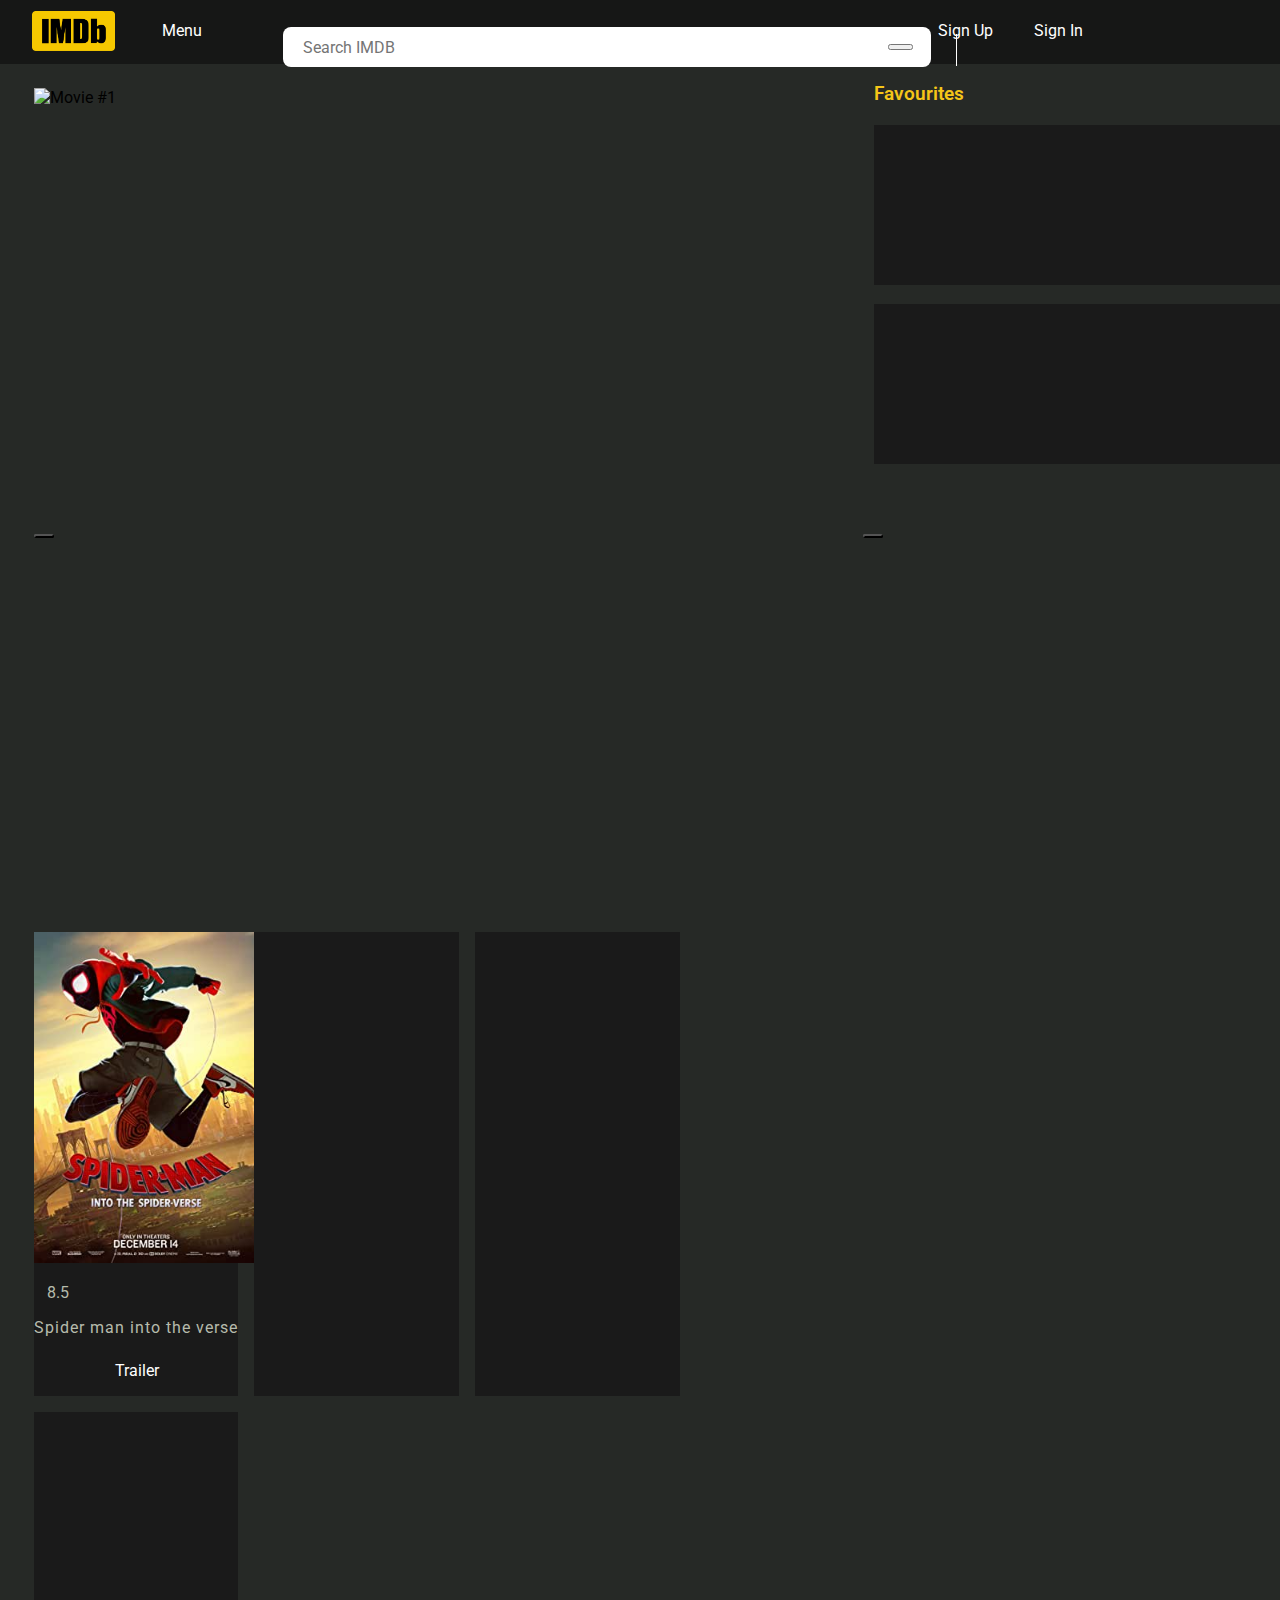
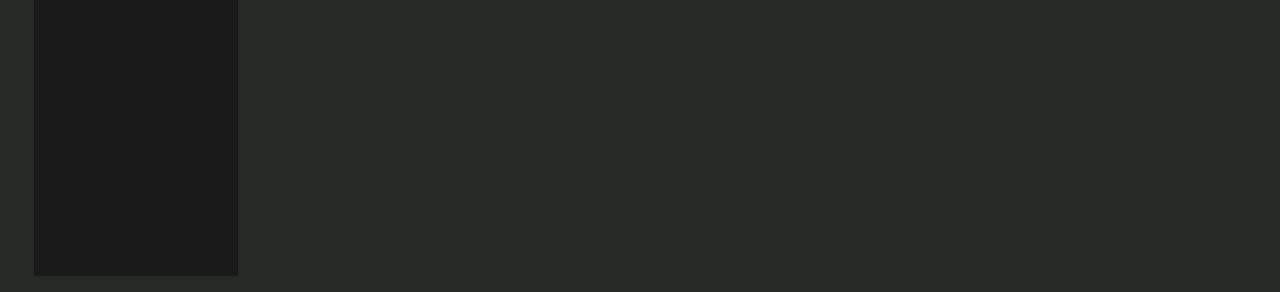
==== index.html @ b8cb4ffa "Commit" ====
<!DOCTYPE html>
<html lang="en">
  <head>
    <meta charset="UTF-8" />
    <meta http-equiv="X-UA-Compatible" content="IE=edge" />
    <meta name="viewport" content="width=device-width, initial-scale=1.0" />
    <link rel="stylesheet" href="style.css" />
    <script src="https://cdn.tailwindcss.com"></script>
    <script
      src="https://kit.fontawesome.com/a429e5bfb6.js"
      crossorigin="anonymous"
    ></script>
    <script src="https://ajax.googleapis.com/ajax/libs/jquery/3.3.1/jquery.min.js"></script>
    <script src="script.js" defer></script>
    <title>IMDB App</title>
  </head>

  <body>
    <header id="header-container">
      <div id="logo-image">
        <img src="./assets/IMDB_Logo_2016.svg.png" alt="IMDB Logo" />
      </div>
      <nav id="navbar-container">
        <ul id="nav-list">
          <li class="nav-item">
            <span><i class="fa-solid fa-bars"></i><span>Menu</span></span>
          </li>
          <li>
            <div class="search-box">
              <div class="row">
                <input
                  type="text"
                  id="input-box"
                  placeholder="Search IMDB"
                  autocomplete="off"
                />
                <button class="search-button">
                  <i class="fa-solid fa-magnifying-glass"></i>
                </button>
              </div>
              <div class="result-box"></div>
            </div>
          </li>
          <span id="line-break"></span>
          <li class="nav-item2">
            <span>Sign Up</span>
          </li>
          <li class="nav-item3">
            <span>Sign In</span>
          </li>
          <li class="user-icon">
            <span><i class="fa-solid fa-user"></i></span>
          </li>
        </ul>
      </nav>
    </header>
    <main>
      <!-- Main Caraousel -->
      <section aria-label="Caraousel" id="">
        <div class="carousel" data-carousel>
          <button class="carousel-button prev" data-carousel-button="prev">
            <i class="fa-solid fa-chevron-left"></i>
          </button>
          <button class="carousel-button next" data-carousel-button="next">
            <i class="fa-solid fa-chevron-right"></i>
          </button>
          <ul data-slides>
            <li class="slide" data-active>
              <img
                src="https://m.media-amazon.com/images/M/MV5BNjMxYjViZWYtZWZmNy00ZjVmLWJjMzAtNTIxNTFkZTRmMmU4XkEyXkFqcGdeQXVyMDM2NDM2MQ@@._CR7,159,2124,1195_QL75_UX1000_CR0,0,1000,563_.jpg"
                alt="Movie #1"
              />
            </li>
            <li class="slide">
              <img
                src="https://m.media-amazon.com/images/M/MV5BNGZmZDI5NzItYWUzYy00MjcwLTk3MWQtYjg2YmZkMzBhYzlhXkEyXkFqcGdeQXVyMTUzMTg2ODkz._CR731,91,2436,1370_QL75_UY563_CR0,0,1000,563_.jpg"
                alt="Movie #2"
              />
            </li>
            <li class="slide">
              <img
                src="https://m.media-amazon.com/images/M/MV5BNmI0YTQ0NDYtYmY5My00MzA4LThhNGUtZDk1ODljMGViZjE3XkEyXkFqcGdeQWplZmZscA@@._V1_QL40_QL75_UX1000_CR0,0,1000,563_.jpg"
                alt="Movie #3"
              />
            </li>
            <li class="slide">
              <img
                src="https://m.media-amazon.com/images/M/MV5BMmEyYTgxZDItYmVmMy00YWFkLThmODktYzQ1OGRiN2VmMTcyXkEyXkFqcGdeQXVyMTUzMTg2ODkz._CR21,53,3077,1731_QL75_UX1000_CR0,0,1000,563_.jpg"
                alt="Movie #4"
              />
            </li>
          </ul>
        </div>
        <div></div>
      </section>

      <!-- Movie cards -->
      <section id="movie-container">
        <div class="movie-item">
          <div id="movie-image">
            <img
              src="./assets/MV5BMjMwNDkxMTgzOF5BMl5BanBnXkFtZTgwNTkwNTQ3NjM@._V1_QL75_UX280_CR0,0,280,414_.jpg"
              alt="Movie logo"
            />
          </div>
          <div id="movie-details">
            <span id="movie-star">
              <i class="fa-solid fa-star"></i>
            </span>
            <span id="movie-rating">8.5</span>
            <span id="movie-favorite">
              <i class="fa-regular fa-star"></i>
            </span>
          </div>
          <p id="movie-name">Spider man into the verse</p>
          <div id="trailer-container">
            <div id="trailer-container">
              <span id="movie-trailer-button">
                <i class="fa-solid fa-play"></i>
              </span>
              <span id="trailer-name">Trailer</span>
            </div>
          </div>
        </div>
        <div class="movie-item"></div>
        <div class="movie-item"></div>
        <div class="movie-item"></div>
      </section>
    </main>
    <aside>
      <div id="aside-heading">Favourites</div>
      <div id="favorites-container">
        <div class="favorites-item"></div>
        <div class="favorites-item"></div>
      </div>
    </aside>
    <footer></footer>
  </body>
</html>
---- style.css ----
@import url("https://fonts.googleapis.com/css2?family=Roboto&display=swap");

*,
*::before,
*::after {
  box-sizing: border-box;
}

:root {
  --var-primary-color: #ffffff;
  --var-secondary-color: #000000;
  --var-gray-color: #595e5a;
  --var-logo-color: rgb(245, 197, 24);
  --var-favorite-color: #5799ef;
  --var-card-color: #1a1a1a;
  --var-rating-color: #b6bbac;
  --var-font-weight: 600;
  --var-font-family: "Roboto", sans-serif;
}

body {
  margin: 0;
  padding: 0;
  background-color: #262926;
  font-family: var(--var-font-family);
}

#header-container {
  display: flex;
  background-color: #161716;
  padding: 0.7rem 2rem;
  height: 4rem;
}

#logo-image img {
  width: 5.2rem;
  height: 2.5rem;
}

#nav-list {
  display: flex;
}

#nav-list li {
  text-decoration: none;
  list-style-type: none;
}

.search-box {
  width: 40.5rem;
  position: relative;
  background: #fff;
  border-radius: 0.5rem;
  z-index: 2;
  margin-left: 8rem;
  /* padding-left: 1rem; */
}

.row {
  display: flex;
  align-items: center;
  padding: 10px 18px;
}

.row input {
  flex: 1;
  height: 20px;
  background: transparent;
  border: 0;
  outline: 0;
  color: var(--var-gray-color);
  font-family: var(--var-font-family);
  font-size: 1rem;
}

.search-button {
  width: 25px;
  color: var(--var-gray-color);
  font-size: 18px;
  cursor: pointer;
}

.result-box ul {
  border-top: 1px solid var(--var-gray-color);
  padding-top: 16px;
  padding-bottom: 10px;
  padding-left: 10px;
  padding-right: 18px;
}

.result-box ul li {
  list-style: none;
  padding: 12px 10px;
  border-radius: 10px;
  cursor: pointer;
}

.result-box ul li:hover{
  background: #e9f3ff;
}

.nav-item {
  position: absolute;
  left: 9rem;
  top: 13px;
  color: var(--var-primary-color);
  padding-top: 8px;
  padding-bottom: 0.5rem;
  padding-left: 10px;
  padding-right: 10px;
  font-size: 1rem;
  border-radius: 5px;
}

.nav-item:hover {
  background-color: var(--var-gray-color);
  cursor: pointer;
}

#line-break {
  width: 1px;
  height: 2rem;
  background-color: var(--var-primary-color);
  margin: 6.5px 25px;
}

.nav-item2 {
  position: absolute;
  left: 58rem;
  top: 13px;
  color: var(--var-primary-color);
  padding-top: 8px;
  padding-bottom: 0.5rem;
  padding-left: 10px;
  padding-right: 10px;
  font-size: 1rem;
  border-radius: 5px;
}

.nav-item2:hover {
  background-color: var(--var-gray-color);
  cursor: pointer;
}

.nav-item3 {
  position: absolute;
  left: 64rem;
  top: 13px;
  color: var(--var-primary-color);
  padding-top: 8px;
  padding-bottom: 0.5rem;
  padding-left: 10px;
  padding-right: 10px;
  font-size: 1rem;
  border-radius: 5px;
}

.nav-item3:hover {
  background-color: var(--var-gray-color);
  cursor: pointer;
}

#nav-list li span:nth-child(2) {
  margin-left: 8px;
}

#nav-list li:nth-child(2) span {
  position: relative;
  left: -2rem;
  color: var(--var-gray-color);
}

.user-icon {
  position: relative;
  top: -1.5px;
  left: 21rem;
  font-size: 2rem;
  color: var(--var-gray-color);
  cursor: pointer;
}

main {
  display: inline-block;
  position: relative;
  width: 67%;
  height: 100%;
}

#movie-container {
  display: flex;
  flex-wrap: wrap;
  margin-left: 1.1rem;
  margin-top: -2rem;
}

.movie-item {
  background-color: var(--var-card-color);
  width: 12.8rem;
  height: 29rem;
  margin-left: 1rem;
  margin-bottom: 1rem;
}

/* 
#movie-container::after {
  content: "";
  width: 0.5px;
  height: 100%;
  border-left: 0.5px solid var(--var-primary-color);
  position: absolute;
  box-shadow: 0px 0px 7px var(--var-primary-color);
  top: 10px;
  border-radius: 10px;
  transform: rotateX(-50%);
  margin-left: 49.8rem;
} */

aside {
  display: inline-block;
  width: 30%;
  height: 100%;
  vertical-align: top;
  margin-left: 0.8rem;
}

#aside-heading {
  font-size: 1.2rem;
  font-weight: 600;
  margin-top: 1.15rem;
  color: var(--var-logo-color);
}

.favorites-item {
  margin-top: 1.2rem;
  width: 26rem;
  height: 10rem;
  background-color: var(--var-card-color);
}

#movie-details {
  margin-top: 1rem;
  margin-left: 10px;
}

#movie-image img {
  width: 14rem;
}

#movie-star {
  color: var(--var-logo-color);
}

#movie-favorite {
  position: relative;
  top: -1.1px;
  left: 1.5rem;
  color: var(--var-favorite-color);
  font-size: 0.8rem;
}

#movie-rating {
  margin-right: 1rem;
  color: var(--var-rating-color);
  margin-left: 0.2rem;
}

#movie-name {
  margin-top: 1rem;
  text-align: center;
  white-space: pre-wrap;
  word-break: break-word;
  letter-spacing: 1px;
  color: var(--var-rating-color);
}

#trailer-container {
  margin-top: 1.5rem;
  margin-left: 2.3rem;
}

#movie-trailer-button i {
  color: var(--var-primary-color);
  margin-right: 8px;
}

#trailer-name {
  font-size: 1rem;
  color: var(--var-primary-color);
}

.my-slider-progress {
  background: #ccc;
}

.my-slider-progress-bar {
  background: greenyellow;
  height: 2px;
  transition: width 400ms ease;
  width: 0;
}

/* Carousel Styling */

.carousel {
  height: 100vh;
  position: relative;
  top: 1.5rem;
  margin-left: 2.1rem;
}

.slide {
  position: absolute;
  inset: 0;
  opacity: 0;
  transition: 200ms opacity ease-in-out;
  transition-delay: 200ms;
}

.slide > img {
  display: block;
  height: 83%;
  object-fit: cover;
  object-position: center;
}

.slide[data-active] {
  opacity: 1;
  z-index: 1;
  transition-delay: 0ms;
}

.carousel > ul {
  padding: 0;
  margin: 0;
  list-style: none;
}

.carousel-button {
  position: absolute;
  background: none;
  font-size: 2.5rem;
  top: 50%;
  color: rgba(255, 255, 255, 0.5);
  z-index: 2;
  transform: translateY(-100%);
  cursor: pointer;
  border-radius: 0.25rem;
  padding: 0 0.5rem;
  background-color: rgba(0, 0, 0, 0.3);
}

.carousel-button:hover,
.carousel-button:focus {
  color: white;
  background-color: rgba(0, 0, 0, 0.5);
}

.carousel-button.next {
  left: 51.85rem;
}
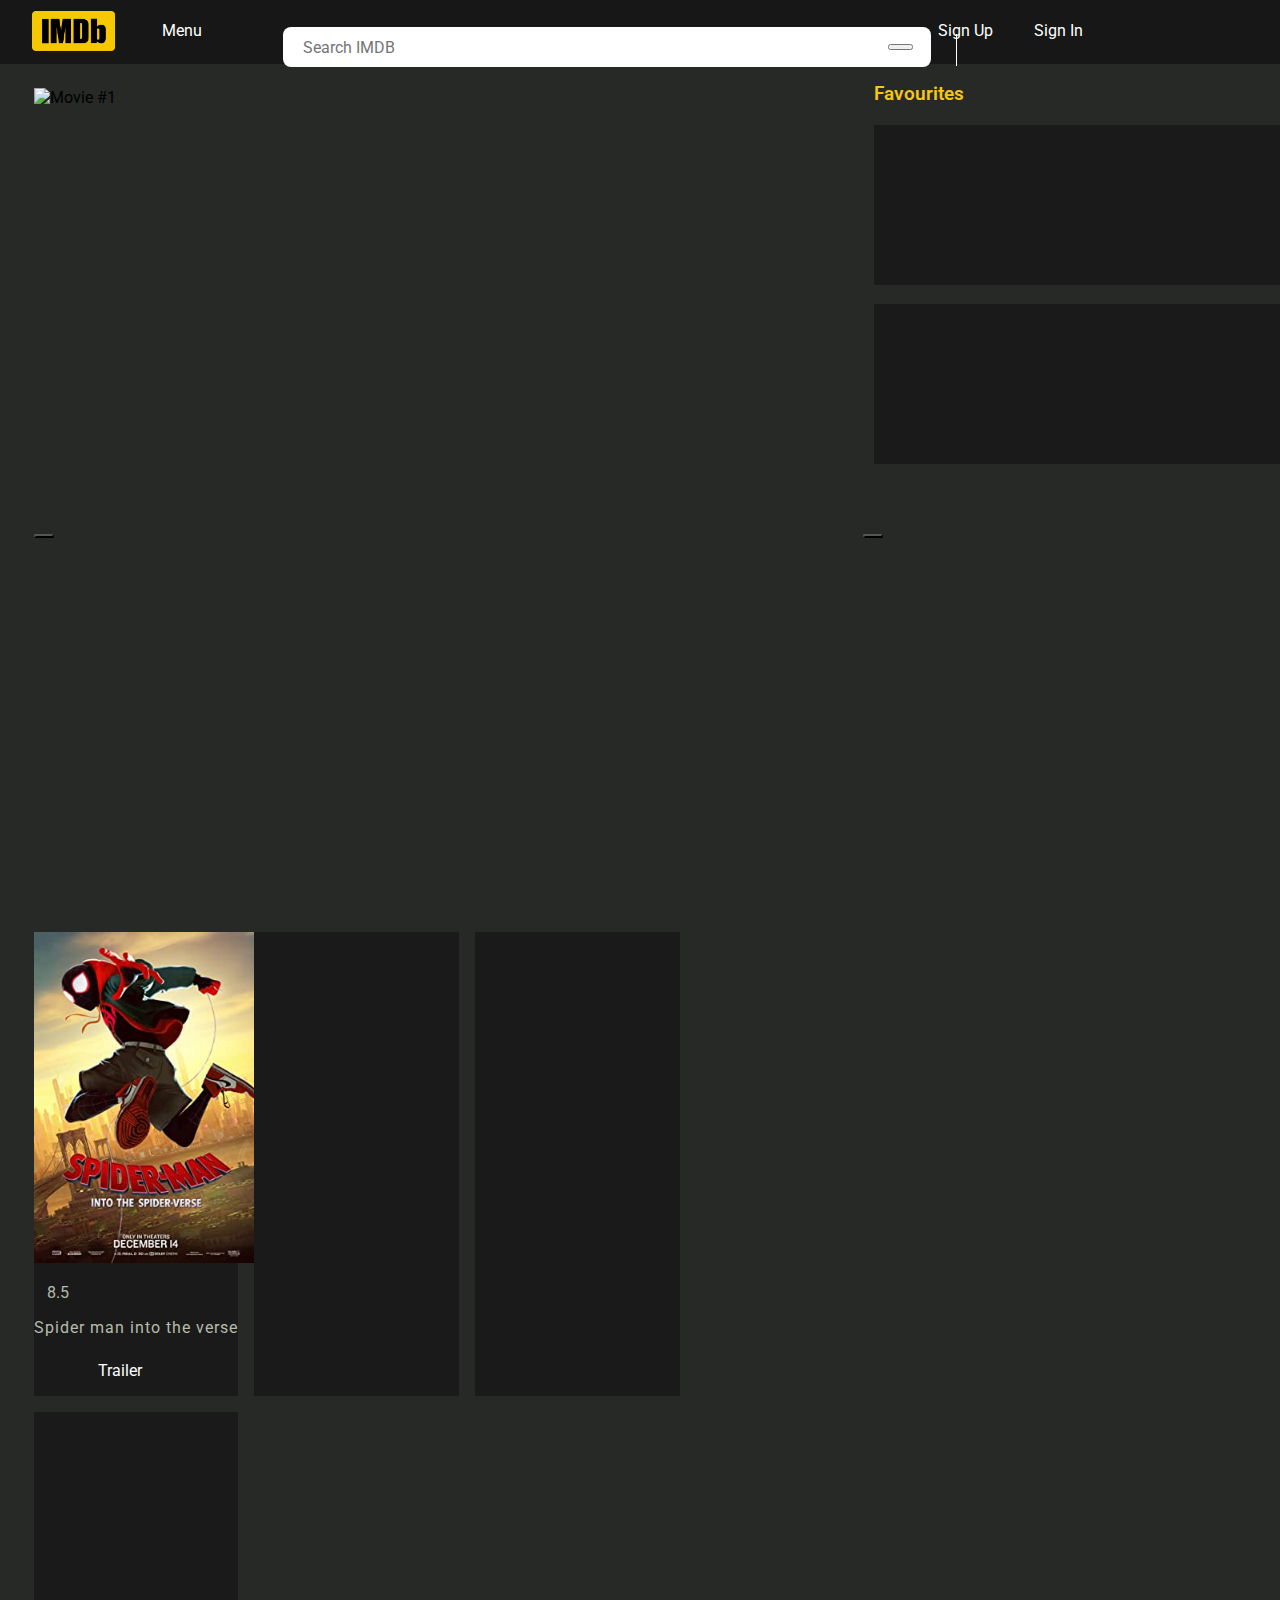
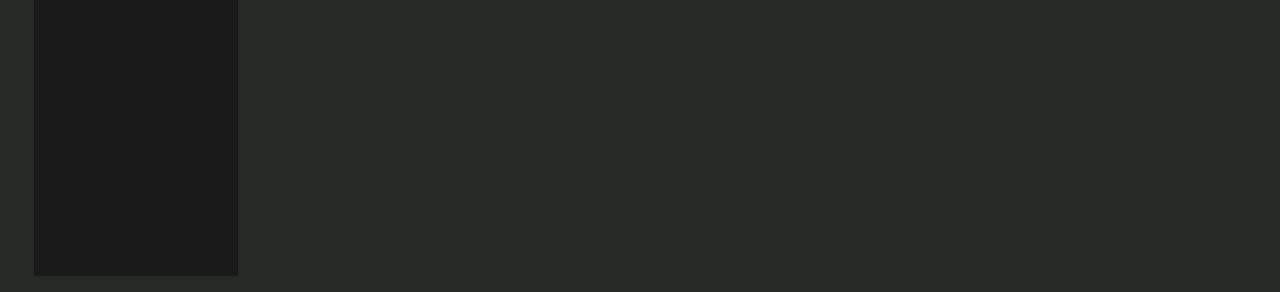
==== commit b3875380: "Commit" ====
--- a/index.html
+++ b/index.html
@@ -114,12 +114,10 @@
           </div>
           <p id="movie-name">Spider man into the verse</p>
           <div id="trailer-container">
-            <div id="trailer-container">
-              <span id="movie-trailer-button">
-                <i class="fa-solid fa-play"></i>
-              </span>
-              <span id="trailer-name">Trailer</span>
-            </div>
+            <span id="movie-trailer-button">
+              <i class="fa-solid fa-play"></i>
+            </span>
+            <span id="trailer-name">Trailer</span>
           </div>
         </div>
         <div class="movie-item"></div>
--- a/style.css
+++ b/style.css
@@ -275,7 +275,7 @@
 
 #trailer-container {
   margin-top: 1.5rem;
-  margin-left: 2.3rem;
+  margin-left: 3.5rem;
 }
 
 #movie-trailer-button i {
@@ -287,6 +287,12 @@
   font-size: 1rem;
   color: var(--var-primary-color);
 }
+
+#trailer-container:hover{
+  padding: 10px 5px;
+  background: var(--var-gray-color);
+}
+
 
 .my-slider-progress {
   background: #ccc;
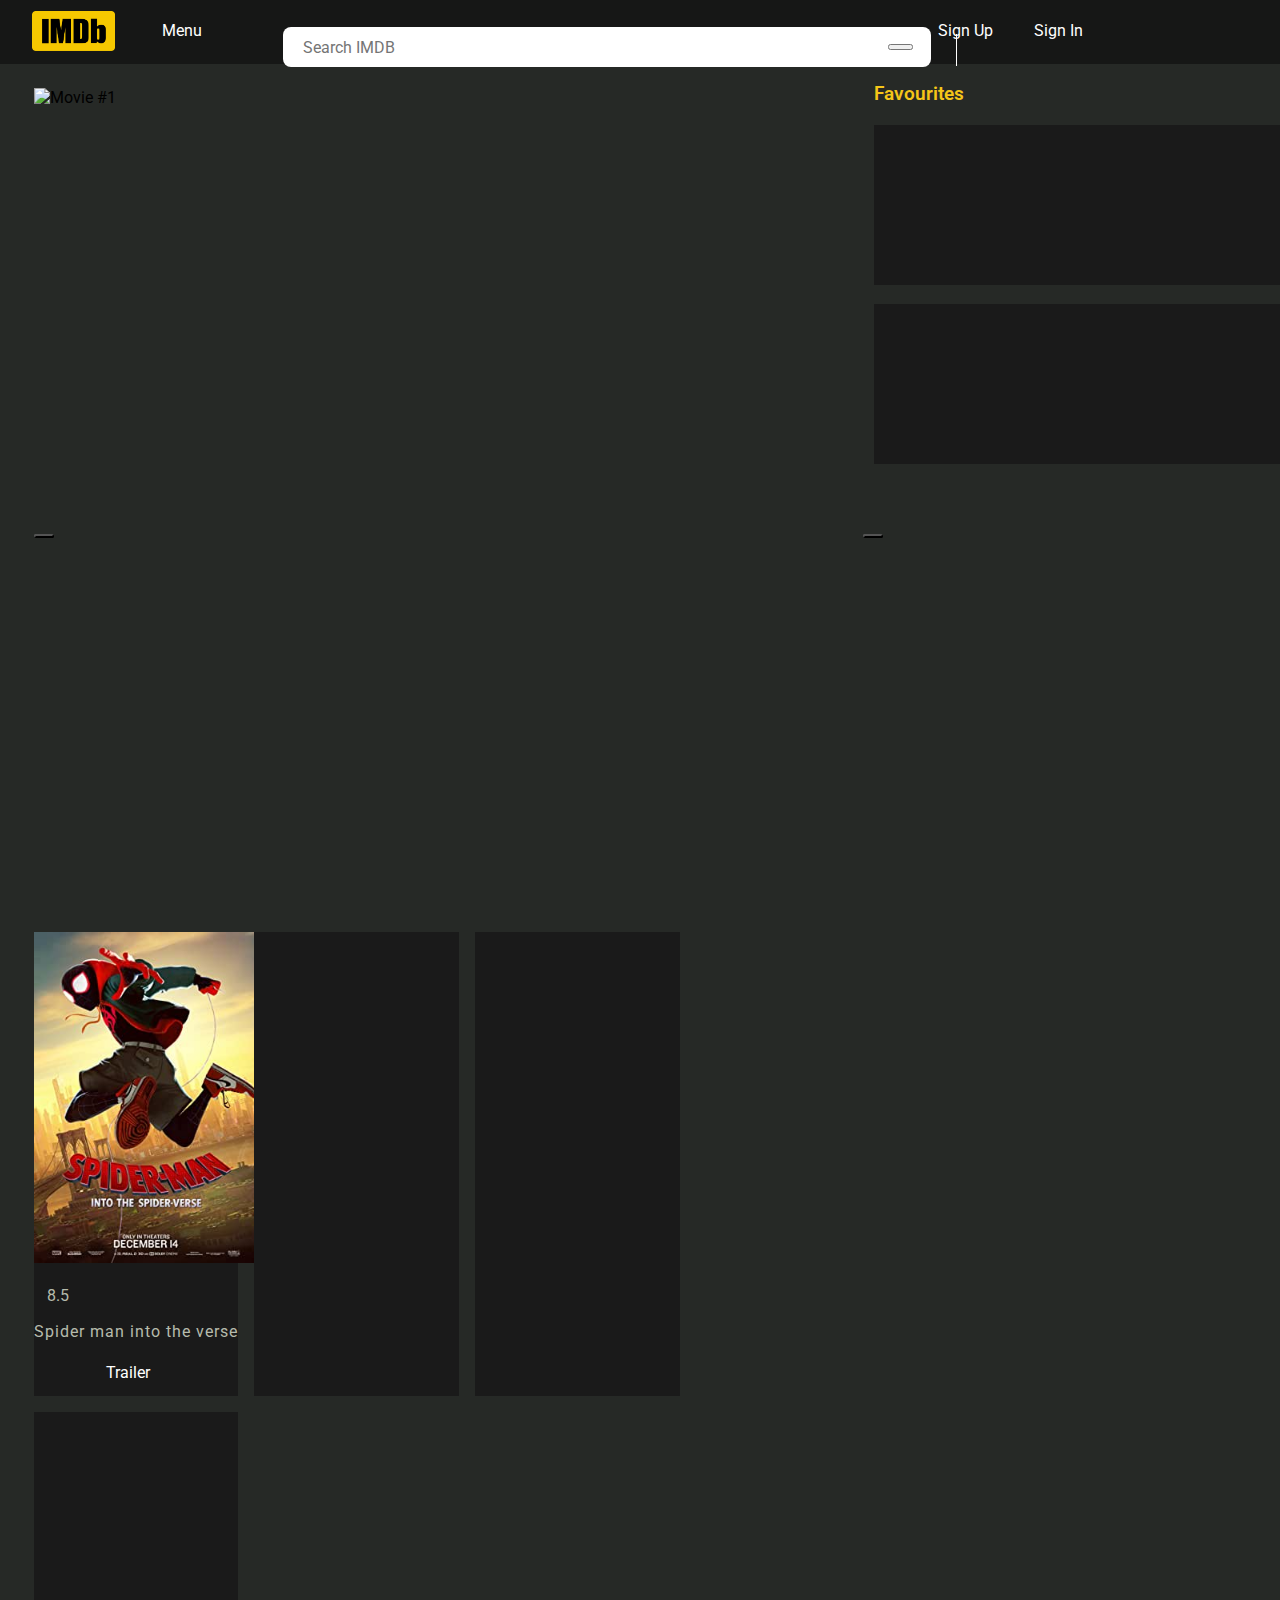
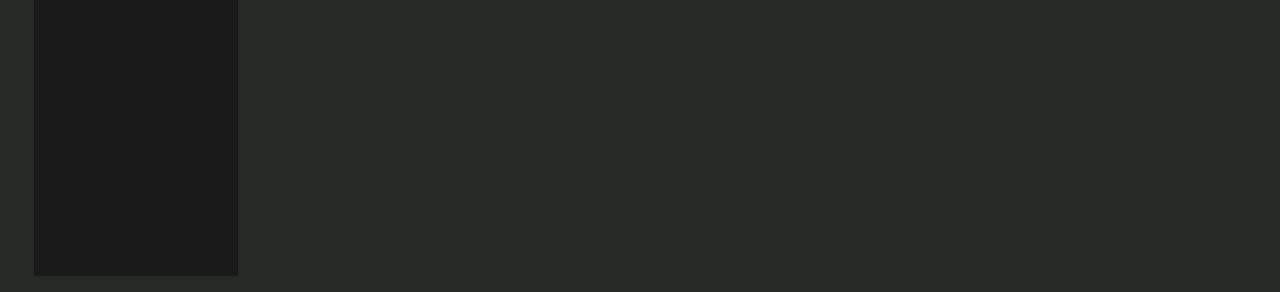
==== commit a7de5fd1: "Commit" ====
--- a/index.html
+++ b/index.html
@@ -104,7 +104,7 @@
             />
           </div>
           <div id="movie-details">
-            <span id="movie-star">
+            <span class="movie-star">
               <i class="fa-solid fa-star"></i>
             </span>
             <span id="movie-rating">8.5</span>
--- a/style.css
+++ b/style.css
@@ -16,6 +16,7 @@
   --var-rating-color: #b6bbac;
   --var-font-weight: 600;
   --var-font-family: "Roboto", sans-serif;
+  --ipt-font-family: Roboto,Helvetica,Arial,sans-serif;
 }
 
 body {
@@ -95,7 +96,7 @@
   cursor: pointer;
 }
 
-.result-box ul li:hover{
+.result-box ul li:hover {
   background: #e9f3ff;
 }
 
@@ -246,7 +247,8 @@
   width: 14rem;
 }
 
-#movie-star {
+.movie-star {
+  font-size: 1.2rem;
   color: var(--var-logo-color);
 }
 
@@ -255,7 +257,7 @@
   top: -1.1px;
   left: 1.5rem;
   color: var(--var-favorite-color);
-  font-size: 0.8rem;
+  font-size: 1rem;
 }
 
 #movie-rating {
@@ -274,8 +276,17 @@
 }
 
 #trailer-container {
-  margin-top: 1.5rem;
-  margin-left: 3.5rem;
+  width: 7rem;
+  margin: 0.8rem 2.8rem;
+  padding-left: 20px;
+  padding-top: 6px;
+  padding-bottom: 5px;
+  border-radius: 5px;
+}
+
+#trailer-container:hover {
+  background: var(--var-gray-color);
+  cursor: pointer;
 }
 
 #movie-trailer-button i {
@@ -287,12 +298,6 @@
   font-size: 1rem;
   color: var(--var-primary-color);
 }
-
-#trailer-container:hover{
-  padding: 10px 5px;
-  background: var(--var-gray-color);
-}
-
 
 .my-slider-progress {
   background: #ccc;
@@ -364,3 +369,91 @@
 .carousel-button.next {
   left: 51.85rem;
 }
+
+#movie-section {
+  /* border: 1px solid red; */
+  margin-left: 3rem;
+}
+
+#movie-info-container {
+  margin-top: 3rem;
+  display: flex;
+  justify-content: space-between;
+}
+
+#movie-name-info > p {
+  color: var(--var-primary-color);
+  font-size: 3rem;
+}
+
+#movie-year {
+  display: flex;
+  color: var(--var-primary-color);
+  font-size: 0.9rem;
+  margin-bottom: 1rem;
+}
+
+#movie-year p {
+  margin-right: 15px;
+  color: var(--var-rating-color);
+}
+
+#movie-year p:nth-child(1)::after {
+  content: "";
+  position: absolute;
+  width: 3px;
+  height: 3px;
+  background-color: var(--var-primary-color);
+  border-radius: 50%;
+  margin-left: 6.5px;
+  margin-top: 8px;
+}
+
+#movie-year p:nth-child(2)::after {
+  content: "";
+  position: absolute;
+  width: 3px;
+  height: 3px;
+  background-color: var(--var-primary-color);
+  border-radius: 50%;
+  margin-left: 6.5px;
+  margin-top: 8px;
+}
+
+#movie-ratings {
+  display: flex;
+  margin-top: 1rem;
+  color: var(--var-rating-color);
+}
+
+#movie-ratings div {
+  margin-right: 2rem;
+}
+
+#movie-ratings div > p {
+  font-size: 0.95rem;
+  font-family: var(--ipt-font-family);
+  line-height: 2.2rem;
+  letter-spacing: .15em;
+}
+
+.rating-highlight{
+  color: var(--var-primary-color);
+  font-size: 1.6rem;
+}
+
+.rating-2{
+ position: relative;
+ top: -3.5px;
+}
+
+#movie-favorite-2{
+  margin-top: 3px;
+  margin-left: 1.5rem;
+  color: var(--var-favorite-color);
+}
+
+#movie-favorite-2 i{
+  font-size: 1.4rem;
+  cursor: pointer;
+}
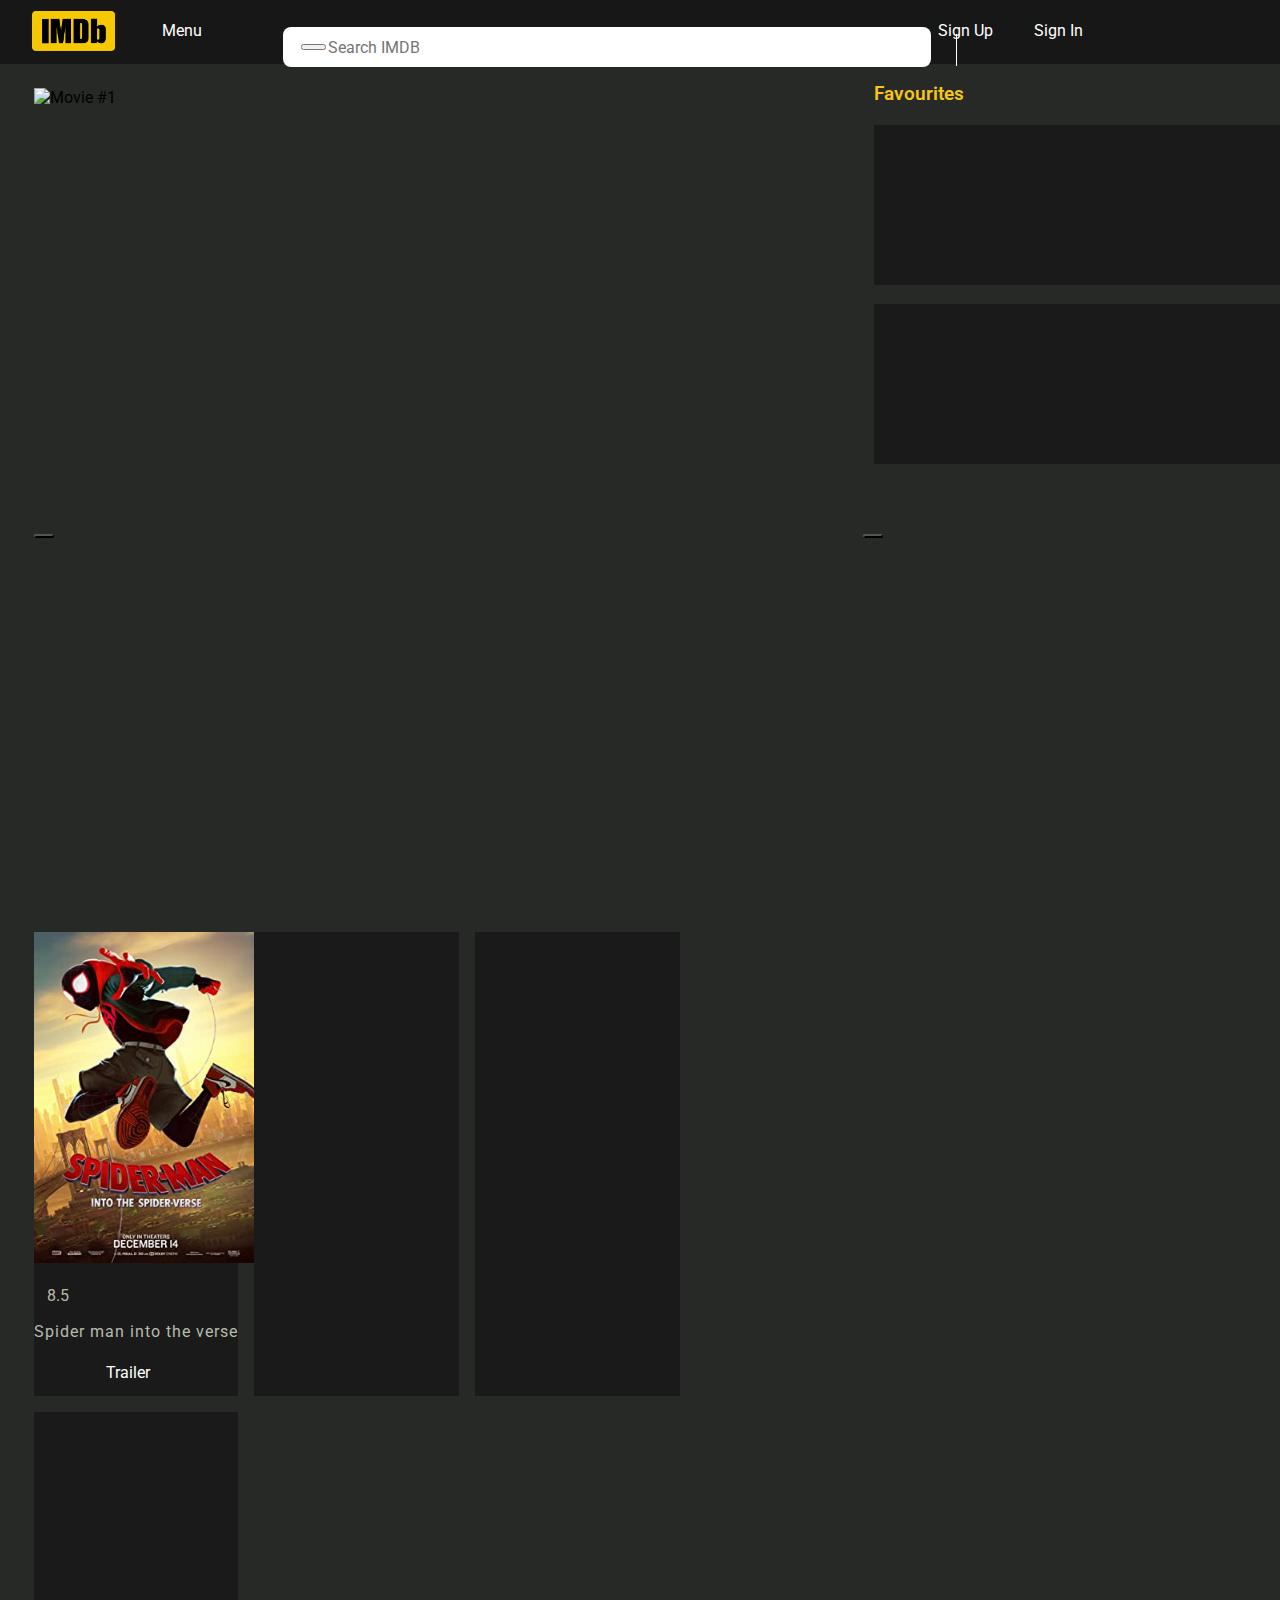
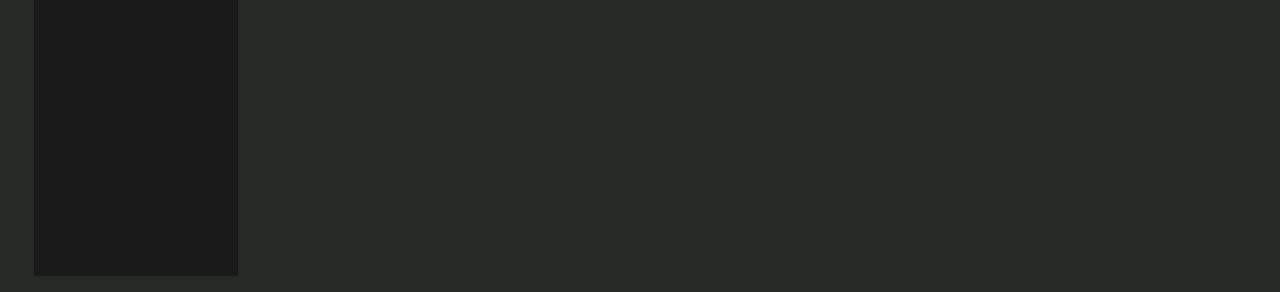
==== commit b9b7575a: "Commit" ====
--- a/index.html
+++ b/index.html
@@ -28,15 +28,15 @@
           <li>
             <div class="search-box">
               <div class="row">
+                <button class="search-button">
+                  <i class="fa-solid fa-magnifying-glass"></i>
+                </button>
                 <input
-                  type="text"
+                  type="search"
                   id="input-box"
                   placeholder="Search IMDB"
                   autocomplete="off"
                 />
-                <button class="search-button">
-                  <i class="fa-solid fa-magnifying-glass"></i>
-                </button>
               </div>
               <div class="result-box"></div>
             </div>
--- a/style.css
+++ b/style.css
@@ -16,7 +16,7 @@
   --var-rating-color: #b6bbac;
   --var-font-weight: 600;
   --var-font-family: "Roboto", sans-serif;
-  --ipt-font-family: Roboto,Helvetica,Arial,sans-serif;
+  --ipt-font-family: Roboto, Helvetica, Arial, sans-serif;
 }
 
 body {
@@ -434,26 +434,114 @@
   font-size: 0.95rem;
   font-family: var(--ipt-font-family);
   line-height: 2.2rem;
-  letter-spacing: .15em;
-}
-
-.rating-highlight{
+  letter-spacing: 0.15em;
+}
+
+.rating-highlight {
   color: var(--var-primary-color);
   font-size: 1.6rem;
 }
 
-.rating-2{
- position: relative;
- top: -3.5px;
-}
-
-#movie-favorite-2{
+.rating-2 {
+  position: relative;
+  top: -3.5px;
+}
+
+#movie-favorite-2 {
   margin-top: 3px;
   margin-left: 1.5rem;
   color: var(--var-favorite-color);
 }
 
-#movie-favorite-2 i{
+#movie-favorite-2 i {
   font-size: 1.4rem;
   cursor: pointer;
 }
+
+#movie-image-2 {
+  margin-bottom: 2rem;
+}
+
+#movie-genre {
+  width: 13.5rem;
+  display: flex;
+  justify-content: space-between;
+  margin-bottom: 1.5rem;
+}
+
+#movie-genre p {
+  color: var(--var-primary-color);
+  border: 0.1px solid var(--var-rating-color);
+  border-radius: 10px;
+  padding: 3px 10px;
+}
+
+#movie-info {
+  color: var(--var-primary-color);
+  width: 95%;
+  line-height: 1.4rem;
+  letter-spacing: 2px;
+  margin-bottom: 1rem;
+}
+
+#movie-crew{
+  margin-bottom: 3rem;
+  width: 95%;
+  color: var(--var-primary-color);
+}
+
+#movie-director {
+  border-top: 1px solid var(--var-rating-color);
+  padding: 10px 0;
+  display: flex;
+}
+
+#movie-director p:nth-child(2){
+  margin-left: 10px;
+}
+
+#movie-writer {
+  border-top: 1px solid var(--var-rating-color);
+  padding: 12px 0;
+  display: flex;
+}
+
+#movie-writer p:nth-child(2){
+  margin-left: 22px;
+}
+
+#movie-cast {
+  border-top: 1px solid var(--var-rating-color);
+  border-bottom: 1px solid var(--var-rating-color);
+  padding: 10px 0;
+  display: flex;
+}
+
+#movie-cast-name{
+  display: flex;
+  margin-left: 1.5rem;
+  width: 54%;
+  justify-content: space-between;
+}
+
+#movie-cast-name p:nth-child(1)::after{
+  content: "";
+  position: absolute;
+  width: 3px;
+  height: 3px;
+  background-color: var(--var-primary-color);
+  border-radius: 50%;
+  margin-left: 6.5px;
+  margin-top: 9.5px;
+}
+
+#movie-cast-name p:nth-child(2)::after{
+  content: "";
+  position: absolute;
+  width: 3px;
+  height: 3px;
+  background-color: var(--var-primary-color);
+  border-radius: 50%;
+  margin-left: 6.5px;
+  margin-top: 9.5px;
+}
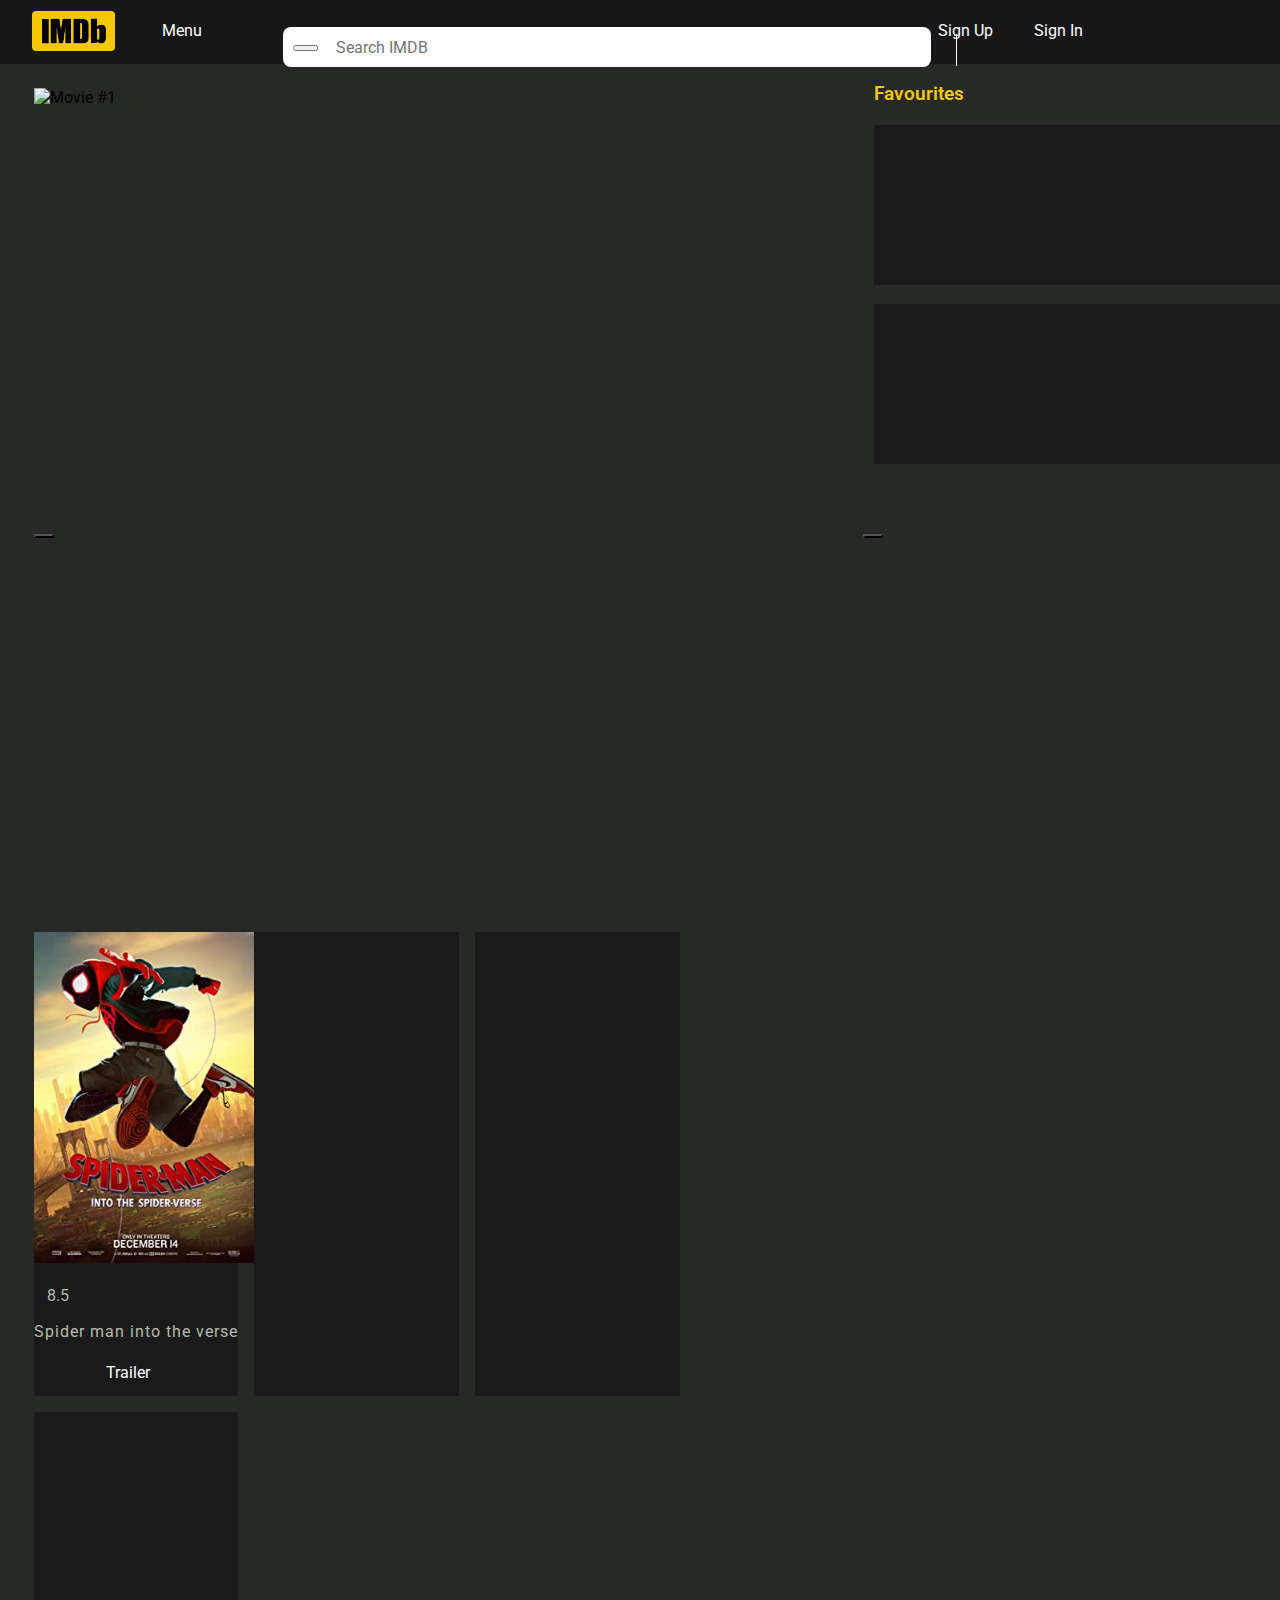
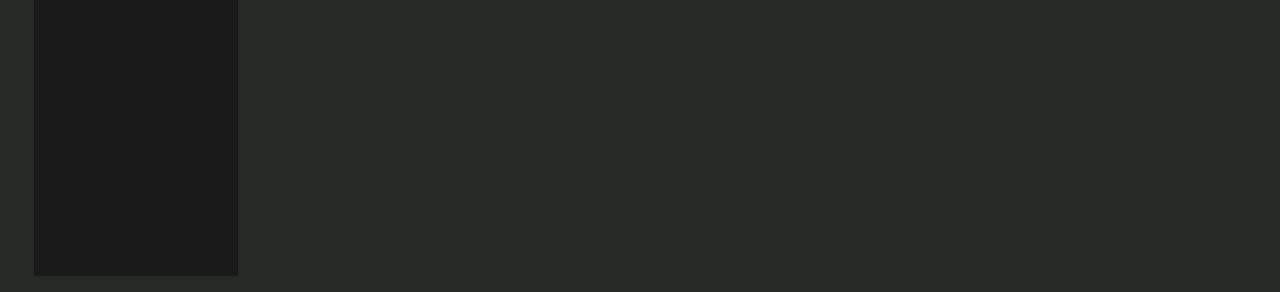
==== commit c577a9f0: "Commit" ====
--- a/index.html
+++ b/index.html
@@ -1,137 +1,137 @@
-<!DOCTYPE html>
-<html lang="en">
-  <head>
-    <meta charset="UTF-8" />
-    <meta http-equiv="X-UA-Compatible" content="IE=edge" />
-    <meta name="viewport" content="width=device-width, initial-scale=1.0" />
-    <link rel="stylesheet" href="style.css" />
-    <script src="https://cdn.tailwindcss.com"></script>
-    <script
-      src="https://kit.fontawesome.com/a429e5bfb6.js"
-      crossorigin="anonymous"
-    ></script>
-    <script src="https://ajax.googleapis.com/ajax/libs/jquery/3.3.1/jquery.min.js"></script>
-    <script src="script.js" defer></script>
-    <title>IMDB App</title>
-  </head>
-
-  <body>
-    <header id="header-container">
-      <div id="logo-image">
-        <img src="./assets/IMDB_Logo_2016.svg.png" alt="IMDB Logo" />
-      </div>
-      <nav id="navbar-container">
-        <ul id="nav-list">
-          <li class="nav-item">
-            <span><i class="fa-solid fa-bars"></i><span>Menu</span></span>
-          </li>
-          <li>
-            <div class="search-box">
-              <div class="row">
-                <button class="search-button">
-                  <i class="fa-solid fa-magnifying-glass"></i>
-                </button>
-                <input
-                  type="search"
-                  id="input-box"
-                  placeholder="Search IMDB"
-                  autocomplete="off"
-                />
-              </div>
-              <div class="result-box"></div>
-            </div>
-          </li>
-          <span id="line-break"></span>
-          <li class="nav-item2">
-            <span>Sign Up</span>
-          </li>
-          <li class="nav-item3">
-            <span>Sign In</span>
-          </li>
-          <li class="user-icon">
-            <span><i class="fa-solid fa-user"></i></span>
-          </li>
-        </ul>
-      </nav>
-    </header>
-    <main>
-      <!-- Main Caraousel -->
-      <section aria-label="Caraousel" id="">
-        <div class="carousel" data-carousel>
-          <button class="carousel-button prev" data-carousel-button="prev">
-            <i class="fa-solid fa-chevron-left"></i>
-          </button>
-          <button class="carousel-button next" data-carousel-button="next">
-            <i class="fa-solid fa-chevron-right"></i>
-          </button>
-          <ul data-slides>
-            <li class="slide" data-active>
-              <img
-                src="https://m.media-amazon.com/images/M/MV5BNjMxYjViZWYtZWZmNy00ZjVmLWJjMzAtNTIxNTFkZTRmMmU4XkEyXkFqcGdeQXVyMDM2NDM2MQ@@._CR7,159,2124,1195_QL75_UX1000_CR0,0,1000,563_.jpg"
-                alt="Movie #1"
-              />
-            </li>
-            <li class="slide">
-              <img
-                src="https://m.media-amazon.com/images/M/MV5BNGZmZDI5NzItYWUzYy00MjcwLTk3MWQtYjg2YmZkMzBhYzlhXkEyXkFqcGdeQXVyMTUzMTg2ODkz._CR731,91,2436,1370_QL75_UY563_CR0,0,1000,563_.jpg"
-                alt="Movie #2"
-              />
-            </li>
-            <li class="slide">
-              <img
-                src="https://m.media-amazon.com/images/M/MV5BNmI0YTQ0NDYtYmY5My00MzA4LThhNGUtZDk1ODljMGViZjE3XkEyXkFqcGdeQWplZmZscA@@._V1_QL40_QL75_UX1000_CR0,0,1000,563_.jpg"
-                alt="Movie #3"
-              />
-            </li>
-            <li class="slide">
-              <img
-                src="https://m.media-amazon.com/images/M/MV5BMmEyYTgxZDItYmVmMy00YWFkLThmODktYzQ1OGRiN2VmMTcyXkEyXkFqcGdeQXVyMTUzMTg2ODkz._CR21,53,3077,1731_QL75_UX1000_CR0,0,1000,563_.jpg"
-                alt="Movie #4"
-              />
-            </li>
-          </ul>
-        </div>
-        <div></div>
-      </section>
-
-      <!-- Movie cards -->
-      <section id="movie-container">
-        <div class="movie-item">
-          <div id="movie-image">
-            <img
-              src="./assets/MV5BMjMwNDkxMTgzOF5BMl5BanBnXkFtZTgwNTkwNTQ3NjM@._V1_QL75_UX280_CR0,0,280,414_.jpg"
-              alt="Movie logo"
-            />
-          </div>
-          <div id="movie-details">
-            <span class="movie-star">
-              <i class="fa-solid fa-star"></i>
-            </span>
-            <span id="movie-rating">8.5</span>
-            <span id="movie-favorite">
-              <i class="fa-regular fa-star"></i>
-            </span>
-          </div>
-          <p id="movie-name">Spider man into the verse</p>
-          <div id="trailer-container">
-            <span id="movie-trailer-button">
-              <i class="fa-solid fa-play"></i>
-            </span>
-            <span id="trailer-name">Trailer</span>
-          </div>
-        </div>
-        <div class="movie-item"></div>
-        <div class="movie-item"></div>
-        <div class="movie-item"></div>
-      </section>
-    </main>
-    <aside>
-      <div id="aside-heading">Favourites</div>
-      <div id="favorites-container">
-        <div class="favorites-item"></div>
-        <div class="favorites-item"></div>
-      </div>
-    </aside>
-    <footer></footer>
-  </body>
-</html>
+<!DOCTYPE html>
+<html lang="en">
+  <head>
+    <meta charset="UTF-8" />
+    <meta http-equiv="X-UA-Compatible" content="IE=edge" />
+    <meta name="viewport" content="width=device-width, initial-scale=1.0" />
+    <link rel="stylesheet" href="style.css" />
+    <script src="https://cdn.tailwindcss.com"></script>
+    <script
+      src="https://kit.fontawesome.com/a429e5bfb6.js"
+      crossorigin="anonymous"
+    ></script>
+    <script src="https://ajax.googleapis.com/ajax/libs/jquery/3.3.1/jquery.min.js"></script>
+    <script src="script.js" defer></script>
+    <title>IMDB App</title>
+  </head>
+
+  <body>
+    <header id="header-container">
+      <div id="logo-image">
+        <img src="./assets/IMDB_Logo_2016.svg.png" alt="IMDB Logo" />
+      </div>
+      <nav id="navbar-container">
+        <ul id="nav-list">
+          <li class="nav-item">
+            <span><i class="fa-solid fa-bars"></i><span>Menu</span></span>
+          </li>
+          <li>
+            <div class="search-box">
+              <div class="row">
+                <button class="search-button">
+                  <i class="fa-solid fa-magnifying-glass"></i>
+                </button>
+                <input
+                  type="search"
+                  id="input-box"
+                  placeholder="Search IMDB"
+                  autocomplete="off"
+                />
+              </div>
+              <div class="result-box"></div>
+            </div>
+          </li>
+          <span id="line-break"></span>
+          <li class="nav-item2">
+            <span>Sign Up</span>
+          </li>
+          <li class="nav-item3">
+            <span>Sign In</span>
+          </li>
+          <li class="user-icon">
+            <span><i class="fa-solid fa-user"></i></span>
+          </li>
+        </ul>
+      </nav>
+    </header>
+    <main>
+      <!-- Main Caraousel -->
+      <section aria-label="Caraousel" id="">
+        <div class="carousel" data-carousel>
+          <button class="carousel-button prev" data-carousel-button="prev">
+            <i class="fa-solid fa-chevron-left"></i>
+          </button>
+          <button class="carousel-button next" data-carousel-button="next">
+            <i class="fa-solid fa-chevron-right"></i>
+          </button>
+          <ul data-slides>
+            <li class="slide" data-active>
+              <img
+                src="https://m.media-amazon.com/images/M/MV5BNjMxYjViZWYtZWZmNy00ZjVmLWJjMzAtNTIxNTFkZTRmMmU4XkEyXkFqcGdeQXVyMDM2NDM2MQ@@._CR7,159,2124,1195_QL75_UX1000_CR0,0,1000,563_.jpg"
+                alt="Movie #1"
+              />
+            </li>
+            <li class="slide">
+              <img
+                src="https://m.media-amazon.com/images/M/MV5BNGZmZDI5NzItYWUzYy00MjcwLTk3MWQtYjg2YmZkMzBhYzlhXkEyXkFqcGdeQXVyMTUzMTg2ODkz._CR731,91,2436,1370_QL75_UY563_CR0,0,1000,563_.jpg"
+                alt="Movie #2"
+              />
+            </li>
+            <li class="slide">
+              <img
+                src="https://m.media-amazon.com/images/M/MV5BNmI0YTQ0NDYtYmY5My00MzA4LThhNGUtZDk1ODljMGViZjE3XkEyXkFqcGdeQWplZmZscA@@._V1_QL40_QL75_UX1000_CR0,0,1000,563_.jpg"
+                alt="Movie #3"
+              />
+            </li>
+            <li class="slide">
+              <img
+                src="https://m.media-amazon.com/images/M/MV5BMmEyYTgxZDItYmVmMy00YWFkLThmODktYzQ1OGRiN2VmMTcyXkEyXkFqcGdeQXVyMTUzMTg2ODkz._CR21,53,3077,1731_QL75_UX1000_CR0,0,1000,563_.jpg"
+                alt="Movie #4"
+              />
+            </li>
+          </ul>
+        </div>
+        <div></div>
+      </section>
+
+      <!-- Movie cards -->
+      <section id="movie-container">
+        <div class="movie-item">
+          <div id="movie-image">
+            <img
+              src="./assets/MV5BMjMwNDkxMTgzOF5BMl5BanBnXkFtZTgwNTkwNTQ3NjM@._V1_QL75_UX280_CR0,0,280,414_.jpg"
+              alt="Movie logo"
+            />
+          </div>
+          <div id="movie-details">
+            <span class="movie-star">
+              <i class="fa-solid fa-star"></i>
+            </span>
+            <span id="movie-rating">8.5</span>
+            <span id="movie-favorite">
+              <i class="fa-regular fa-star"></i>
+            </span>
+          </div>
+          <p id="movie-name">Spider man into the verse</p>
+          <div id="trailer-container">
+            <span id="movie-trailer-button">
+              <i class="fa-solid fa-play"></i>
+            </span>
+            <span id="trailer-name">Trailer</span>
+          </div>
+        </div>
+        <div class="movie-item"></div>
+        <div class="movie-item"></div>
+        <div class="movie-item"></div>
+      </section>
+    </main>
+    <aside>
+      <div id="aside-heading">Favourites</div>
+      <div id="favorites-container">
+        <div class="favorites-item"></div>
+        <div class="favorites-item"></div>
+      </div>
+    </aside>
+    <footer></footer>
+  </body>
+</html>
--- a/style.css
+++ b/style.css
@@ -1,547 +1,560 @@
-@import url("https://fonts.googleapis.com/css2?family=Roboto&display=swap");
-
-*,
-*::before,
-*::after {
-  box-sizing: border-box;
-}
-
-:root {
-  --var-primary-color: #ffffff;
-  --var-secondary-color: #000000;
-  --var-gray-color: #595e5a;
-  --var-logo-color: rgb(245, 197, 24);
-  --var-favorite-color: #5799ef;
-  --var-card-color: #1a1a1a;
-  --var-rating-color: #b6bbac;
-  --var-font-weight: 600;
-  --var-font-family: "Roboto", sans-serif;
-  --ipt-font-family: Roboto, Helvetica, Arial, sans-serif;
-}
-
-body {
-  margin: 0;
-  padding: 0;
-  background-color: #262926;
-  font-family: var(--var-font-family);
-}
-
-#header-container {
-  display: flex;
-  background-color: #161716;
-  padding: 0.7rem 2rem;
-  height: 4rem;
-}
-
-#logo-image img {
-  width: 5.2rem;
-  height: 2.5rem;
-}
-
-#nav-list {
-  display: flex;
-}
-
-#nav-list li {
-  text-decoration: none;
-  list-style-type: none;
-}
-
-.search-box {
-  width: 40.5rem;
-  position: relative;
-  background: #fff;
-  border-radius: 0.5rem;
-  z-index: 2;
-  margin-left: 8rem;
-  /* padding-left: 1rem; */
-}
-
-.row {
-  display: flex;
-  align-items: center;
-  padding: 10px 18px;
-}
-
-.row input {
-  flex: 1;
-  height: 20px;
-  background: transparent;
-  border: 0;
-  outline: 0;
-  color: var(--var-gray-color);
-  font-family: var(--var-font-family);
-  font-size: 1rem;
-}
-
-.search-button {
-  width: 25px;
-  color: var(--var-gray-color);
-  font-size: 18px;
-  cursor: pointer;
-}
-
-.result-box ul {
-  border-top: 1px solid var(--var-gray-color);
-  padding-top: 16px;
-  padding-bottom: 10px;
-  padding-left: 10px;
-  padding-right: 18px;
-}
-
-.result-box ul li {
-  list-style: none;
-  padding: 12px 10px;
-  border-radius: 10px;
-  cursor: pointer;
-}
-
-.result-box ul li:hover {
-  background: #e9f3ff;
-}
-
-.nav-item {
-  position: absolute;
-  left: 9rem;
-  top: 13px;
-  color: var(--var-primary-color);
-  padding-top: 8px;
-  padding-bottom: 0.5rem;
-  padding-left: 10px;
-  padding-right: 10px;
-  font-size: 1rem;
-  border-radius: 5px;
-}
-
-.nav-item:hover {
-  background-color: var(--var-gray-color);
-  cursor: pointer;
-}
-
-#line-break {
-  width: 1px;
-  height: 2rem;
-  background-color: var(--var-primary-color);
-  margin: 6.5px 25px;
-}
-
-.nav-item2 {
-  position: absolute;
-  left: 58rem;
-  top: 13px;
-  color: var(--var-primary-color);
-  padding-top: 8px;
-  padding-bottom: 0.5rem;
-  padding-left: 10px;
-  padding-right: 10px;
-  font-size: 1rem;
-  border-radius: 5px;
-}
-
-.nav-item2:hover {
-  background-color: var(--var-gray-color);
-  cursor: pointer;
-}
-
-.nav-item3 {
-  position: absolute;
-  left: 64rem;
-  top: 13px;
-  color: var(--var-primary-color);
-  padding-top: 8px;
-  padding-bottom: 0.5rem;
-  padding-left: 10px;
-  padding-right: 10px;
-  font-size: 1rem;
-  border-radius: 5px;
-}
-
-.nav-item3:hover {
-  background-color: var(--var-gray-color);
-  cursor: pointer;
-}
-
-#nav-list li span:nth-child(2) {
-  margin-left: 8px;
-}
-
-#nav-list li:nth-child(2) span {
-  position: relative;
-  left: -2rem;
-  color: var(--var-gray-color);
-}
-
-.user-icon {
-  position: relative;
-  top: -1.5px;
-  left: 21rem;
-  font-size: 2rem;
-  color: var(--var-gray-color);
-  cursor: pointer;
-}
-
-main {
-  display: inline-block;
-  position: relative;
-  width: 67%;
-  height: 100%;
-}
-
-#movie-container {
-  display: flex;
-  flex-wrap: wrap;
-  margin-left: 1.1rem;
-  margin-top: -2rem;
-}
-
-.movie-item {
-  background-color: var(--var-card-color);
-  width: 12.8rem;
-  height: 29rem;
-  margin-left: 1rem;
-  margin-bottom: 1rem;
-}
-
-/* 
-#movie-container::after {
-  content: "";
-  width: 0.5px;
-  height: 100%;
-  border-left: 0.5px solid var(--var-primary-color);
-  position: absolute;
-  box-shadow: 0px 0px 7px var(--var-primary-color);
-  top: 10px;
-  border-radius: 10px;
-  transform: rotateX(-50%);
-  margin-left: 49.8rem;
-} */
-
-aside {
-  display: inline-block;
-  width: 30%;
-  height: 100%;
-  vertical-align: top;
-  margin-left: 0.8rem;
-}
-
-#aside-heading {
-  font-size: 1.2rem;
-  font-weight: 600;
-  margin-top: 1.15rem;
-  color: var(--var-logo-color);
-}
-
-.favorites-item {
-  margin-top: 1.2rem;
-  width: 26rem;
-  height: 10rem;
-  background-color: var(--var-card-color);
-}
-
-#movie-details {
-  margin-top: 1rem;
-  margin-left: 10px;
-}
-
-#movie-image img {
-  width: 14rem;
-}
-
-.movie-star {
-  font-size: 1.2rem;
-  color: var(--var-logo-color);
-}
-
-#movie-favorite {
-  position: relative;
-  top: -1.1px;
-  left: 1.5rem;
-  color: var(--var-favorite-color);
-  font-size: 1rem;
-}
-
-#movie-rating {
-  margin-right: 1rem;
-  color: var(--var-rating-color);
-  margin-left: 0.2rem;
-}
-
-#movie-name {
-  margin-top: 1rem;
-  text-align: center;
-  white-space: pre-wrap;
-  word-break: break-word;
-  letter-spacing: 1px;
-  color: var(--var-rating-color);
-}
-
-#trailer-container {
-  width: 7rem;
-  margin: 0.8rem 2.8rem;
-  padding-left: 20px;
-  padding-top: 6px;
-  padding-bottom: 5px;
-  border-radius: 5px;
-}
-
-#trailer-container:hover {
-  background: var(--var-gray-color);
-  cursor: pointer;
-}
-
-#movie-trailer-button i {
-  color: var(--var-primary-color);
-  margin-right: 8px;
-}
-
-#trailer-name {
-  font-size: 1rem;
-  color: var(--var-primary-color);
-}
-
-.my-slider-progress {
-  background: #ccc;
-}
-
-.my-slider-progress-bar {
-  background: greenyellow;
-  height: 2px;
-  transition: width 400ms ease;
-  width: 0;
-}
-
-/* Carousel Styling */
-
-.carousel {
-  height: 100vh;
-  position: relative;
-  top: 1.5rem;
-  margin-left: 2.1rem;
-}
-
-.slide {
-  position: absolute;
-  inset: 0;
-  opacity: 0;
-  transition: 200ms opacity ease-in-out;
-  transition-delay: 200ms;
-}
-
-.slide > img {
-  display: block;
-  height: 83%;
-  object-fit: cover;
-  object-position: center;
-}
-
-.slide[data-active] {
-  opacity: 1;
-  z-index: 1;
-  transition-delay: 0ms;
-}
-
-.carousel > ul {
-  padding: 0;
-  margin: 0;
-  list-style: none;
-}
-
-.carousel-button {
-  position: absolute;
-  background: none;
-  font-size: 2.5rem;
-  top: 50%;
-  color: rgba(255, 255, 255, 0.5);
-  z-index: 2;
-  transform: translateY(-100%);
-  cursor: pointer;
-  border-radius: 0.25rem;
-  padding: 0 0.5rem;
-  background-color: rgba(0, 0, 0, 0.3);
-}
-
-.carousel-button:hover,
-.carousel-button:focus {
-  color: white;
-  background-color: rgba(0, 0, 0, 0.5);
-}
-
-.carousel-button.next {
-  left: 51.85rem;
-}
-
-#movie-section {
-  /* border: 1px solid red; */
-  margin-left: 3rem;
-}
-
-#movie-info-container {
-  margin-top: 3rem;
-  display: flex;
-  justify-content: space-between;
-}
-
-#movie-name-info > p {
-  color: var(--var-primary-color);
-  font-size: 3rem;
-}
-
-#movie-year {
-  display: flex;
-  color: var(--var-primary-color);
-  font-size: 0.9rem;
-  margin-bottom: 1rem;
-}
-
-#movie-year p {
-  margin-right: 15px;
-  color: var(--var-rating-color);
-}
-
-#movie-year p:nth-child(1)::after {
-  content: "";
-  position: absolute;
-  width: 3px;
-  height: 3px;
-  background-color: var(--var-primary-color);
-  border-radius: 50%;
-  margin-left: 6.5px;
-  margin-top: 8px;
-}
-
-#movie-year p:nth-child(2)::after {
-  content: "";
-  position: absolute;
-  width: 3px;
-  height: 3px;
-  background-color: var(--var-primary-color);
-  border-radius: 50%;
-  margin-left: 6.5px;
-  margin-top: 8px;
-}
-
-#movie-ratings {
-  display: flex;
-  margin-top: 1rem;
-  color: var(--var-rating-color);
-}
-
-#movie-ratings div {
-  margin-right: 2rem;
-}
-
-#movie-ratings div > p {
-  font-size: 0.95rem;
-  font-family: var(--ipt-font-family);
-  line-height: 2.2rem;
-  letter-spacing: 0.15em;
-}
-
-.rating-highlight {
-  color: var(--var-primary-color);
-  font-size: 1.6rem;
-}
-
-.rating-2 {
-  position: relative;
-  top: -3.5px;
-}
-
-#movie-favorite-2 {
-  margin-top: 3px;
-  margin-left: 1.5rem;
-  color: var(--var-favorite-color);
-}
-
-#movie-favorite-2 i {
-  font-size: 1.4rem;
-  cursor: pointer;
-}
-
-#movie-image-2 {
-  margin-bottom: 2rem;
-}
-
-#movie-genre {
-  width: 13.5rem;
-  display: flex;
-  justify-content: space-between;
-  margin-bottom: 1.5rem;
-}
-
-#movie-genre p {
-  color: var(--var-primary-color);
-  border: 0.1px solid var(--var-rating-color);
-  border-radius: 10px;
-  padding: 3px 10px;
-}
-
-#movie-info {
-  color: var(--var-primary-color);
-  width: 95%;
-  line-height: 1.4rem;
-  letter-spacing: 2px;
-  margin-bottom: 1rem;
-}
-
-#movie-crew{
-  margin-bottom: 3rem;
-  width: 95%;
-  color: var(--var-primary-color);
-}
-
-#movie-director {
-  border-top: 1px solid var(--var-rating-color);
-  padding: 10px 0;
-  display: flex;
-}
-
-#movie-director p:nth-child(2){
-  margin-left: 10px;
-}
-
-#movie-writer {
-  border-top: 1px solid var(--var-rating-color);
-  padding: 12px 0;
-  display: flex;
-}
-
-#movie-writer p:nth-child(2){
-  margin-left: 22px;
-}
-
-#movie-cast {
-  border-top: 1px solid var(--var-rating-color);
-  border-bottom: 1px solid var(--var-rating-color);
-  padding: 10px 0;
-  display: flex;
-}
-
-#movie-cast-name{
-  display: flex;
-  margin-left: 1.5rem;
-  width: 54%;
-  justify-content: space-between;
-}
-
-#movie-cast-name p:nth-child(1)::after{
-  content: "";
-  position: absolute;
-  width: 3px;
-  height: 3px;
-  background-color: var(--var-primary-color);
-  border-radius: 50%;
-  margin-left: 6.5px;
-  margin-top: 9.5px;
-}
-
-#movie-cast-name p:nth-child(2)::after{
-  content: "";
-  position: absolute;
-  width: 3px;
-  height: 3px;
-  background-color: var(--var-primary-color);
-  border-radius: 50%;
-  margin-left: 6.5px;
-  margin-top: 9.5px;
-}
+@import url("https://fonts.googleapis.com/css2?family=Roboto&display=swap");
+
+*,
+*::before,
+*::after {
+  box-sizing: border-box;
+}
+
+:root {
+  --var-primary-color: #ffffff;
+  --var-secondary-color: #000000;
+  --var-gray-color: #595e5a;
+  --var-logo-color: rgb(245, 197, 24);
+  --var-favorite-color: #5799ef;
+  --var-card-color: #1a1a1a;
+  --var-rating-color: #b6bbac;
+  --var-font-weight: 600;
+  --var-font-family: "Roboto", sans-serif;
+  --ipt-font-family: Roboto, Helvetica, Arial, sans-serif;
+}
+
+body {
+  margin: 0;
+  padding: 0;
+  background-color: #262926;
+  font-family: var(--var-font-family);
+}
+
+#header-container {
+  display: flex;
+  background-color: #161716;
+  padding: 0.7rem 2rem;
+  height: 4rem;
+}
+
+#logo-image img {
+  width: 5.2rem;
+  height: 2.5rem;
+}
+
+#nav-list {
+  display: flex;
+}
+
+#nav-list li {
+  text-decoration: none;
+  list-style-type: none;
+}
+
+.search-box {
+  width: 40.5rem;
+  position: relative;
+  background: #fff;
+  border-radius: 0.5rem;
+  z-index: 2;
+  margin-left: 8rem;
+  /* padding-left: 1rem; */
+}
+
+.row {
+  display: flex;
+  align-items: center;
+  padding: 10px 18px;
+}
+
+.row input {
+  flex: 1;
+  height: 20px;
+  background: transparent;
+  border: 0;
+  outline: 0;
+  color: var(--var-gray-color);
+  font-family: var(--var-font-family);
+  font-size: 1rem;
+}
+
+.search-button {
+  width: 25px;
+  color: var(--var-gray-color);
+  font-size: 18px;
+  cursor: pointer;
+  margin-right:1rem;
+  margin-left: -0.5rem;
+  margin-top: 2px;
+}
+
+.result-box ul {
+  border-top: 1px solid var(--var-gray-color);
+  padding-top: 16px;
+  padding-bottom: 10px;
+  padding-left: 10px;
+  padding-right: 18px;
+}
+
+.result-box ul li {
+  list-style: none;
+  padding: 12px 10px;
+  border-radius: 10px;
+  cursor: pointer;
+}
+
+.result-box ul li:hover {
+  background: #e9f3ff;
+}
+
+.nav-item {
+  position: absolute;
+  left: 9rem;
+  top: 13px;
+  color: var(--var-primary-color);
+  padding-top: 8px;
+  padding-bottom: 0.5rem;
+  padding-left: 10px;
+  padding-right: 10px;
+  font-size: 1rem;
+  border-radius: 5px;
+}
+
+.nav-item:hover {
+  background-color: var(--var-gray-color);
+  cursor: pointer;
+}
+
+#line-break {
+  width: 1px;
+  height: 2rem;
+  background-color: var(--var-primary-color);
+  margin: 6.5px 25px;
+}
+
+.nav-item2 {
+  position: absolute;
+  left: 58rem;
+  top: 13px;
+  color: var(--var-primary-color);
+  padding-top: 8px;
+  padding-bottom: 0.5rem;
+  padding-left: 10px;
+  padding-right: 10px;
+  font-size: 1rem;
+  border-radius: 5px;
+}
+
+.nav-item2:hover {
+  background-color: var(--var-gray-color);
+  cursor: pointer;
+}
+
+.nav-item3 {
+  position: absolute;
+  left: 64rem;
+  top: 13px;
+  color: var(--var-primary-color);
+  padding-top: 8px;
+  padding-bottom: 0.5rem;
+  padding-left: 10px;
+  padding-right: 10px;
+  font-size: 1rem;
+  border-radius: 5px;
+}
+
+.nav-item3:hover {
+  background-color: var(--var-gray-color);
+  cursor: pointer;
+}
+
+#nav-list li span:nth-child(2) {
+  margin-left: 8px;
+}
+
+#nav-list li:nth-child(2) span {
+  position: relative;
+  left: -2rem;
+  color: var(--var-gray-color);
+}
+
+.user-icon {
+  position: relative;
+  top: -1.5px;
+  left: 21rem;
+  font-size: 2rem;
+  color: var(--var-gray-color);
+  cursor: pointer;
+}
+
+main {
+  display: inline-block;
+  position: relative;
+  width: 67%;
+  height: 100%;
+}
+
+#movie-container {
+  display: flex;
+  flex-wrap: wrap;
+  margin-left: 1.1rem;
+  margin-top: -2rem;
+}
+
+.movie-item {
+  background-color: var(--var-card-color);
+  width: 12.8rem;
+  height: 29rem;
+  margin-left: 1rem;
+  margin-bottom: 1rem;
+}
+
+/* 
+#movie-container::after {
+  content: "";
+  width: 0.5px;
+  height: 100%;
+  border-left: 0.5px solid var(--var-primary-color);
+  position: absolute;
+  box-shadow: 0px 0px 7px var(--var-primary-color);
+  top: 10px;
+  border-radius: 10px;
+  transform: rotateX(-50%);
+  margin-left: 49.8rem;
+} */
+
+aside {
+  display: inline-block;
+  width: 30%;
+  height: 100%;
+  vertical-align: top;
+  margin-left: 0.8rem;
+}
+
+#aside-heading {
+  font-size: 1.2rem;
+  font-weight: 600;
+  margin-top: 1.15rem;
+  color: var(--var-logo-color);
+}
+
+.favorites-item {
+  margin-top: 1.2rem;
+  width: 26rem;
+  height: 10rem;
+  background-color: var(--var-card-color);
+}
+
+#movie-details {
+  margin-top: 1rem;
+  margin-left: 10px;
+}
+
+#movie-image img {
+  width: 14rem;
+}
+
+.movie-star {
+  font-size: 1.2rem;
+  color: var(--var-logo-color);
+}
+
+#movie-favorite {
+  position: relative;
+  top: -1.1px;
+  left: 1.5rem;
+  color: var(--var-favorite-color);
+  font-size: 1rem;
+}
+
+#movie-rating {
+  margin-right: 1rem;
+  color: var(--var-rating-color);
+  margin-left: 0.2rem;
+}
+
+#movie-name {
+  margin-top: 1rem;
+  text-align: center;
+  white-space: pre-wrap;
+  word-break: break-word;
+  letter-spacing: 1px;
+  color: var(--var-rating-color);
+}
+
+#trailer-container {
+  width: 7rem;
+  margin: 0.8rem 2.8rem;
+  padding-left: 20px;
+  padding-top: 6px;
+  padding-bottom: 5px;
+  border-radius: 5px;
+}
+
+#trailer-container:hover {
+  background: var(--var-gray-color);
+  cursor: pointer;
+}
+
+#movie-trailer-button i {
+  color: var(--var-primary-color);
+  margin-right: 8px;
+}
+
+#trailer-name {
+  font-size: 1rem;
+  color: var(--var-primary-color);
+}
+
+.my-slider-progress {
+  background: #ccc;
+}
+
+.my-slider-progress-bar {
+  background: greenyellow;
+  height: 2px;
+  transition: width 400ms ease;
+  width: 0;
+}
+
+/* Carousel Styling */
+
+.carousel {
+  height: 100vh;
+  position: relative;
+  top: 1.5rem;
+  margin-left: 2.1rem;
+}
+
+.slide {
+  position: absolute;
+  inset: 0;
+  opacity: 0;
+  transition: 200ms opacity ease-in-out;
+  transition-delay: 200ms;
+}
+
+.slide > img {
+  display: block;
+  height: 83%;
+  object-fit: cover;
+  object-position: center;
+}
+
+.slide[data-active] {
+  opacity: 1;
+  z-index: 1;
+  transition-delay: 0ms;
+}
+
+.carousel > ul {
+  padding: 0;
+  margin: 0;
+  list-style: none;
+}
+
+.carousel-button {
+  position: absolute;
+  background: none;
+  font-size: 2.5rem;
+  top: 50%;
+  color: rgba(255, 255, 255, 0.5);
+  z-index: 2;
+  transform: translateY(-100%);
+  cursor: pointer;
+  border-radius: 0.25rem;
+  padding: 0 0.5rem;
+  background-color: rgba(0, 0, 0, 0.3);
+}
+
+.carousel-button:hover,
+.carousel-button:focus {
+  color: white;
+  background-color: rgba(0, 0, 0, 0.5);
+}
+
+.carousel-button.next {
+  left: 51.85rem;
+}
+
+#movie-section {
+  /* border: 1px solid red; */
+  margin-left: 3rem;
+}
+
+#movie-info-container {
+  margin-top: 3rem;
+  display: flex;
+  justify-content: space-between;
+}
+
+#movie-name-info > p {
+  color: var(--var-primary-color);
+  font-size: 3rem;
+}
+
+#movie-year {
+  display: flex;
+  color: var(--var-primary-color);
+  font-size: 0.9rem;
+  margin-bottom: 1rem;
+}
+
+#movie-year p {
+  margin-right: 15px;
+  color: var(--var-rating-color);
+}
+
+#movie-year p:nth-child(1)::after {
+  content: "";
+  position: absolute;
+  width: 3px;
+  height: 3px;
+  background-color: var(--var-primary-color);
+  border-radius: 50%;
+  margin-left: 6.5px;
+  margin-top: 8px;
+}
+
+#movie-year p:nth-child(2)::after {
+  content: "";
+  position: absolute;
+  width: 3px;
+  height: 3px;
+  background-color: var(--var-primary-color);
+  border-radius: 50%;
+  margin-left: 6.5px;
+  margin-top: 8px;
+}
+
+#movie-ratings {
+  display: flex;
+  margin-top: 1rem;
+  color: var(--var-rating-color);
+}
+
+#movie-ratings div {
+  margin-right: 2rem;
+}
+
+#movie-ratings div > p {
+  font-size: 0.95rem;
+  font-family: var(--ipt-font-family);
+  line-height: 2.2rem;
+  letter-spacing: 0.15em;
+}
+
+.rating-highlight {
+  color: var(--var-primary-color);
+  font-size: 1.6rem;
+}
+
+.rating-2 {
+  position: relative;
+  top: -3.5px;
+}
+
+#movie-favorite-2 {
+  margin-top: 3px;
+  margin-left: 1.5rem;
+  color: var(--var-favorite-color);
+}
+
+#movie-favorite-2 i {
+  font-size: 1.4rem;
+  cursor: pointer;
+}
+
+#movie-container-info{
+  display: flex;
+}
+
+#movie-image-2 {
+  margin-bottom: 0.5rem;
+  margin-right: 5rem;
+}
+
+#movie-description-container{
+    width: 75%;
+    margin-top: 2rem;
+}
+
+#movie-genre {
+  width: 13.5rem;
+  display: flex;
+  justify-content: space-between;
+  margin-bottom: 1.5rem;
+}
+
+#movie-genre p {
+  color: var(--var-primary-color);
+  border: 0.1px solid var(--var-rating-color);
+  border-radius: 10px;
+  padding: 2px 10px;
+}
+
+#movie-info {
+  color: var(--var-primary-color);
+  width: 95%;
+  line-height: 1.4rem;
+  letter-spacing: 2px;
+  margin-bottom: 1rem;
+}
+
+#movie-crew{
+  margin-bottom: 3rem;
+  width: 95%;
+  color: var(--var-primary-color);
+}
+
+#movie-director {
+  border-top: 1px solid var(--var-rating-color);
+  padding: 10px 0;
+  display: flex;
+}
+
+#movie-director p:nth-child(2){
+  margin-left: 10px;
+}
+
+#movie-writer {
+  border-top: 1px solid var(--var-rating-color);
+  padding: 12px 0;
+  display: flex;
+}
+
+#movie-writer p:nth-child(2){
+  margin-left: 22px;
+}
+
+#movie-cast {
+  border-top: 1px solid var(--var-rating-color);
+  border-bottom: 1px solid var(--var-rating-color);
+  padding: 10px 0;
+  display: flex;
+}
+
+#movie-cast-name{
+  display: flex;
+  margin-left: 1.5rem;
+  width: 60%;
+  justify-content: space-between;
+}
+
+#movie-cast-name p:nth-child(1)::after{
+  content: "";
+  position: absolute;
+  width: 3px;
+  height: 3px;
+  background-color: var(--var-primary-color);
+  border-radius: 50%;
+  margin-left: 10px;
+  margin-top: 9.5px;
+}
+
+#movie-cast-name p:nth-child(2)::after{
+  content: "";
+  position: absolute;
+  width: 3px;
+  height: 3px;
+  background-color: var(--var-primary-color);
+  border-radius: 50%;
+  margin-left: 6.5px;
+  margin-top: 9.5px;
+}
